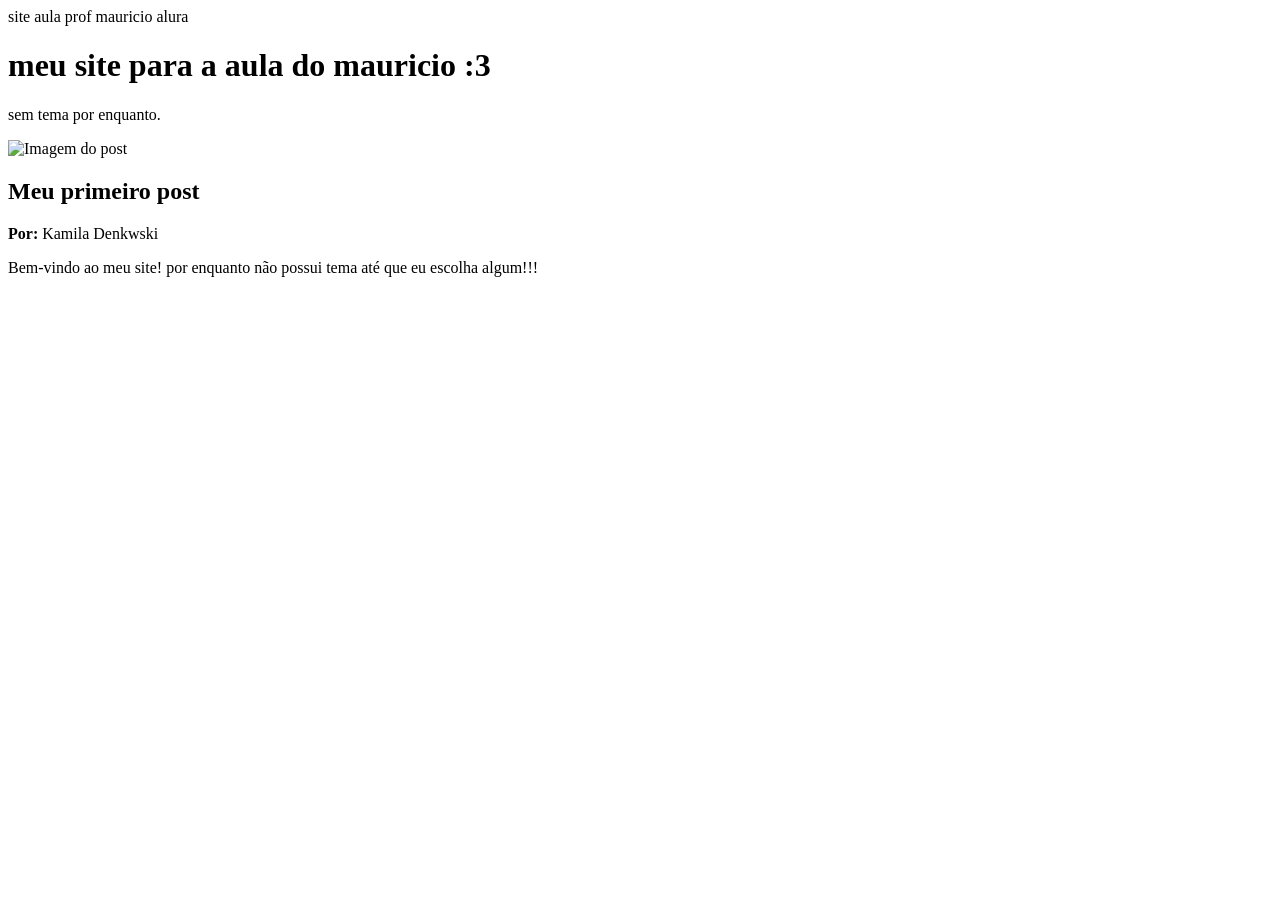
==== index.html @ 8d6f8e75 "Rename aula mauricio/index.html to index.html" ====
site aula prof mauricio alura
<!DOCTYPE html>
<html lang="pt-BR">
<head>
    <meta charset="UTF-8">
    <meta name="viewport" content="width=device-width, initial-scale=1.0">
    <title>Meu site</title>
    <link rel="stylesheet" href="style.css">
</head>
<body>

    <div class="container">

        <header class="banner">
            <h1>meu site para a aula do mauricio :3</h1>
            <p>sem tema por enquanto.</p>
        </header>

        <main>
            <img src="imagens/foto.png" alt="Imagem do post" class="imagem-post">

            <h2>Meu primeiro post</h2>

            <p><strong>Por:</strong> Kamila Denkwski</p>

            <p>
                Bem-vindo ao meu site! por enquanto não possui tema até que eu escolha algum!!!
            </p>
        </main>

    </div>

</body>
</html>
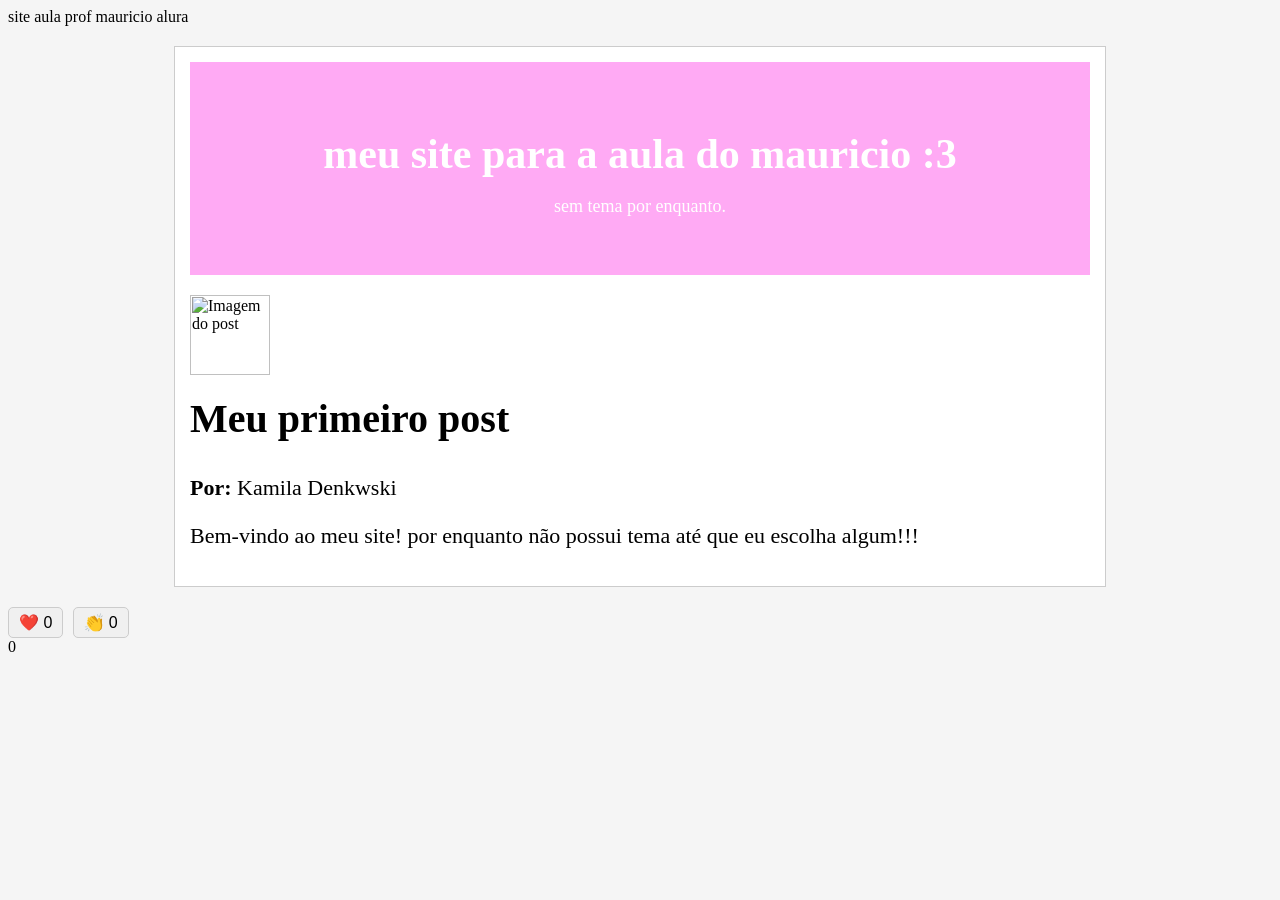
==== commit 856c477a: "Add files via upload" ====
--- a/index.html
+++ b/index.html
@@ -30,5 +30,25 @@
 
     </div>
 
+       <div class="botoes-reacao">
+    <button class="btn-reacao" onclick="computarReacao(this)">
+        ❤️ <span class="contador">0</span>
+    </button>
+    <button class="btn-reacao" onclick="computarReacao(this)">
+        👏 <span class="contador">0</span>
+    </button>
+</div>  <span class="contador">0</span>
+    </button>
+</div>
+<script>
+function computarReacao(botao) {
+    // Pega o número que está dentro do botão atual
+    let contadorSpan = botao.querySelector('.contador');
+    let numeroAtual = parseInt(contadorSpan.innerText);
+    
+    // Soma +1 ao número
+    contadorSpan.innerText = numeroAtual + 1;
+}
+</script>
 </body>
-</html>
+</html>
--- a/style.css
+++ b/style.css
@@ -0,0 +1,58 @@
+body {
+    font-family: Georgia, serif;
+    background-color: #f5f5f5;
+}
+
+.container {
+    width: 900px;
+    margin: 20px auto;
+    background-color: white;
+    border: 1px solid #ccc;
+    padding: 15px;
+}
+
+.banner {
+    background-color: #ffaaf4;
+    color: white;
+    text-align: center;
+    padding: 40px;
+}
+
+.banner h1 {
+    margin-bottom: 10px;
+    font-size: 42px;
+}
+
+.banner p {
+    font-size: 18px;
+}
+
+.imagem-post {
+    width: 80px;
+    margin-top: 20px;
+}
+
+h2 {
+    font-size: 40px;
+    margin-top: 20px;
+}
+
+p {
+    font-size: 22px;
+}
+
+.botoes-reacao {
+    display: flex;
+    gap: 10px; /* Espaço entre os botões */
+    margin-top: 10px;
+}
+
+.btn-reacao {
+    background-color: #f0f0f0;
+    border: 1px solid #ccc;
+    padding: 5px 10px;
+    border-radius: 5px;
+    cursor: pointer;
+    font-size: 16px;
+    transition: background 0.2s;
+}
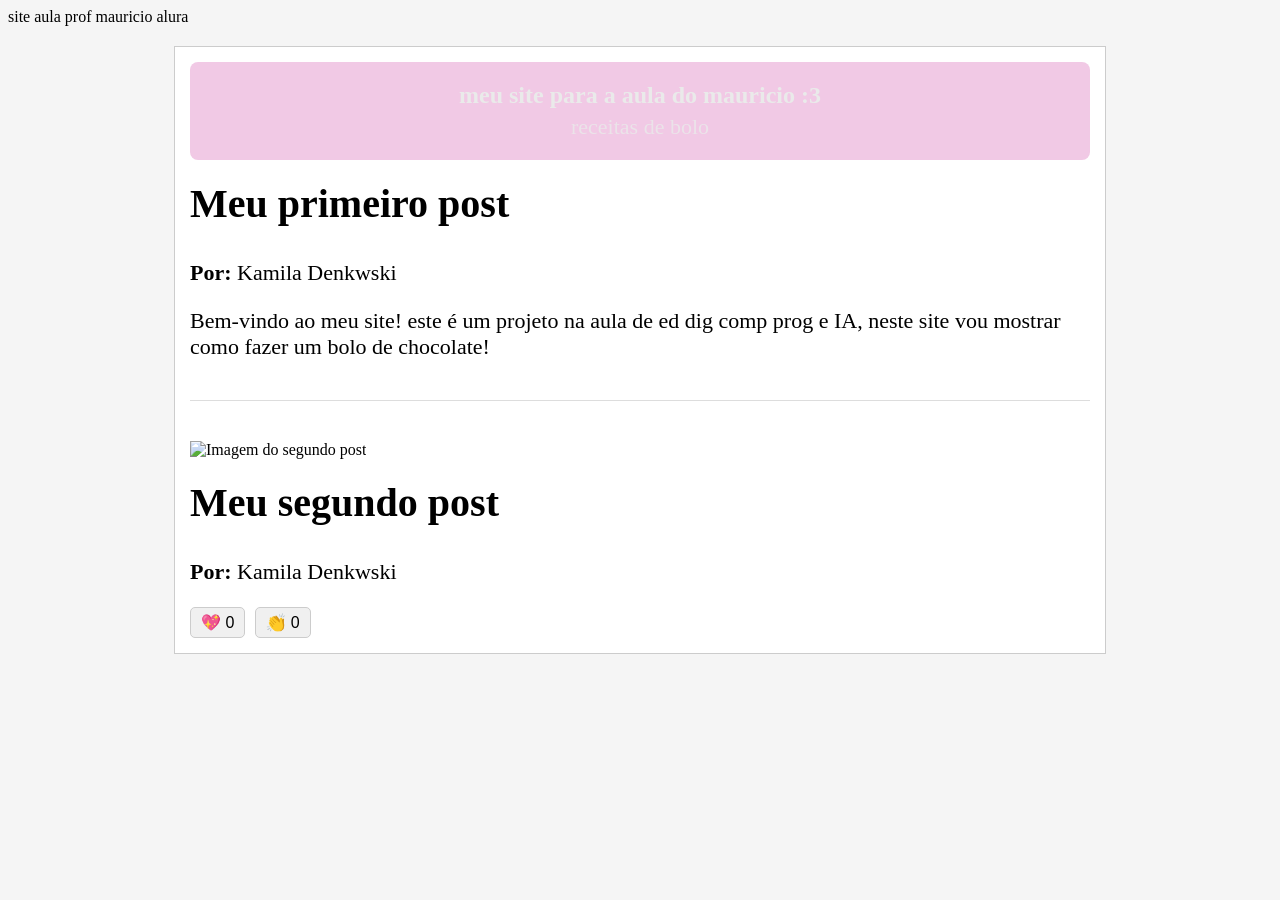
==== commit e50aa393: "Add files via upload" ====
--- a/index.html
+++ b/index.html
@@ -4,51 +4,41 @@
 <head>
     <meta charset="UTF-8">
     <meta name="viewport" content="width=device-width, initial-scale=1.0">
-    <title>Meu site</title>
+    <title>Meu Site</title>
     <link rel="stylesheet" href="style.css">
 </head>
 <body>
 
     <div class="container">
+        <main>
+            
+            <article>
+                <div class="topo-site" style="background-color: #f1c9e5; padding: 20px; text-align: center; color: rgb(234, 234, 234); border-radius: 8px; margin-bottom: 20px;">
+                    <h1 style="margin: 0;">meu site para a aula do mauricio :3</h1>
+                    <p style="margin: 5px 0 0 0; opacity: 0.8;">receitas de bolo</p>
+                </div>
+                
+                <h2>Meu primeiro post</h2>
+                <p><strong>Por:</strong> Kamila Denkwski</p>
+                <p>Bem-vindo ao meu site! este é um projeto na aula de ed dig comp prog e IA, neste site vou mostrar como fazer um bolo de chocolate!</p>
+            </article>
 
-        <header class="banner">
-            <h1>meu site para a aula do mauricio :3</h1>
-            <p>sem tema por enquanto.</p>
-        </header>
+            <hr style="border: 0; height: 1px; background: #ddd; margin: 40px 0;">
 
-        <main>
-            <img src="imagens/foto.png" alt="Imagem do post" class="imagem-post">
+            <article>
+                <img src="imagem.jpg" alt="Imagem do segundo post" style="max-width: 100%; height: auto;">
+                
+                <h2>Meu segundo post</h2>
+                <p><strong>Por:</strong> Kamila Denkwski</p>
+                
+                <div class="botoes-reacao" style="margin-top: 15px;">
+                    <button class="btn-reacao" onclick="computarReacao(this)">💖 <span class="contador">0</span></button>
+                    <button class="btn-reacao" onclick="computarReacao(this)">👏 <span class="contador">0</span></button>
+                </div>
+            </article>
 
-            <h2>Meu primeiro post</h2>
-
-            <p><strong>Por:</strong> Kamila Denkwski</p>
-
-            <p>
-                Bem-vindo ao meu site! por enquanto não possui tema até que eu escolha algum!!!
-            </p>
         </main>
-
     </div>
 
-       <div class="botoes-reacao">
-    <button class="btn-reacao" onclick="computarReacao(this)">
-        ❤️ <span class="contador">0</span>
-    </button>
-    <button class="btn-reacao" onclick="computarReacao(this)">
-        👏 <span class="contador">0</span>
-    </button>
-</div>  <span class="contador">0</span>
-    </button>
-</div>
-<script>
-function computarReacao(botao) {
-    // Pega o número que está dentro do botão atual
-    let contadorSpan = botao.querySelector('.contador');
-    let numeroAtual = parseInt(contadorSpan.innerText);
-    
-    // Soma +1 ao número
-    contadorSpan.innerText = numeroAtual + 1;
-}
-</script>
 </body>
 </html>
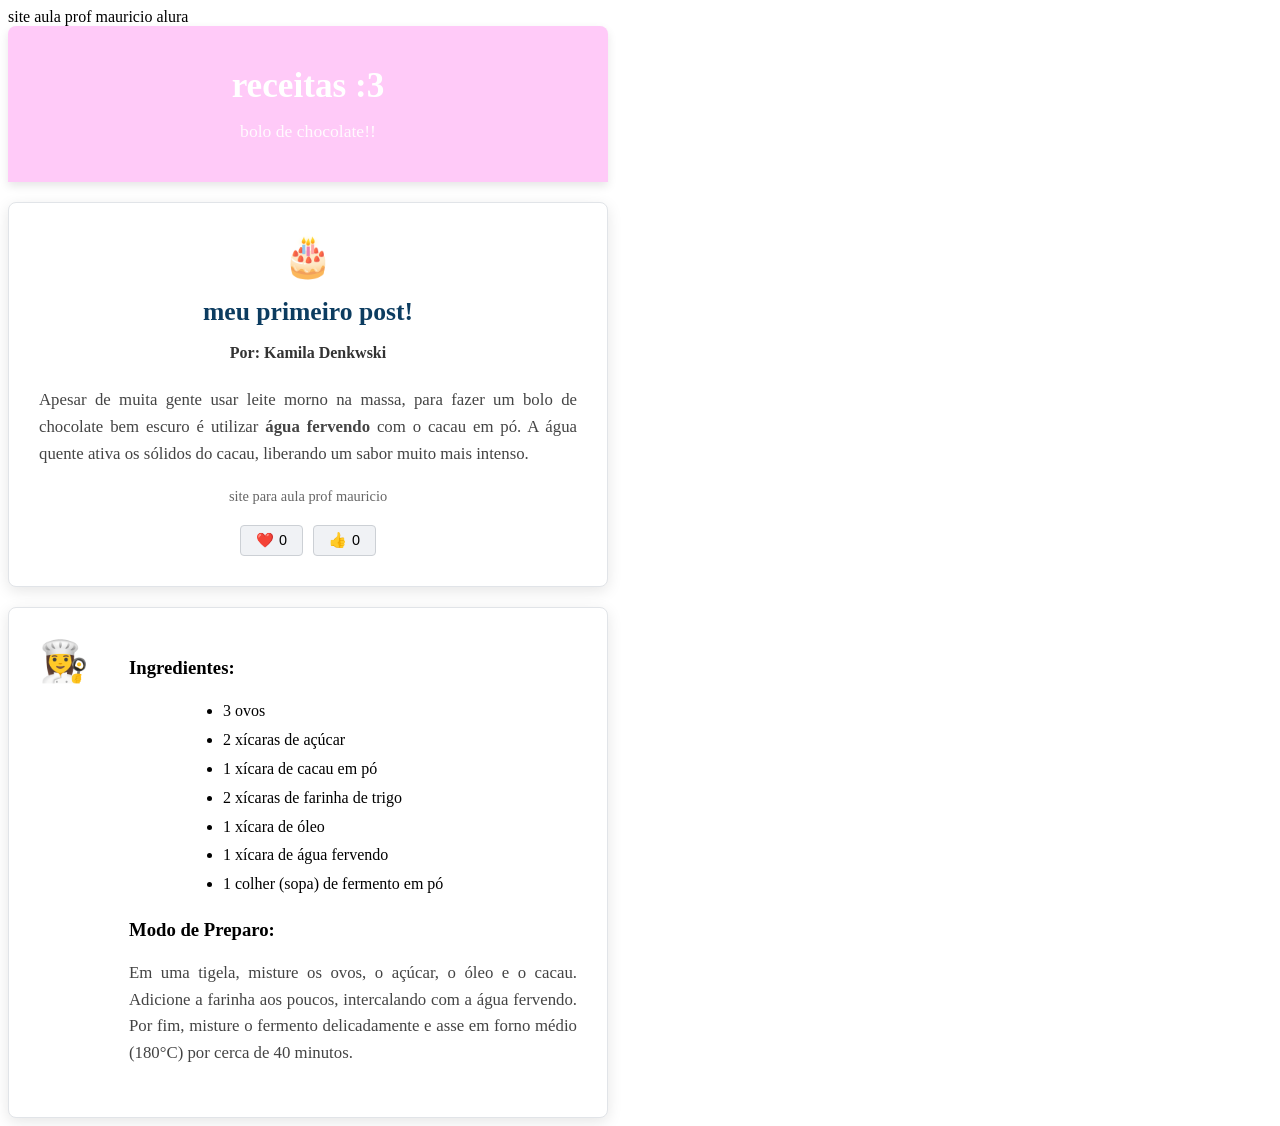
==== commit 956c80f2: "Add files via upload" ====
--- a/index.html
+++ b/index.html
@@ -4,40 +4,53 @@
 <head>
     <meta charset="UTF-8">
     <meta name="viewport" content="width=device-width, initial-scale=1.0">
-    <title>Meu Site</title>
+    <title>receitas de bolo:3</title>
     <link rel="stylesheet" href="style.css">
 </head>
 <body>
 
     <div class="container">
-        <main>
+        <header class="blog-header">
+            <h1> receitas :3</h1>
+            <p> bolo de chocolate!!</p>
+        </header>
+
+        <article class="blog-post">
+            <div class="post-icon">🎂</div>
             
-            <article>
-                <div class="topo-site" style="background-color: #f1c9e5; padding: 20px; text-align: center; color: rgb(234, 234, 234); border-radius: 8px; margin-bottom: 20px;">
-                    <h1 style="margin: 0;">meu site para a aula do mauricio :3</h1>
-                    <p style="margin: 5px 0 0 0; opacity: 0.8;">receitas de bolo</p>
-                </div>
+            <h2>meu primeiro post!</h2>
+            <p class="author">Por: Kamila Denkwski</p>
+            
+            <div class="post-content">
+                <p>Apesar de muita gente usar leite morno na massa, para fazer um bolo de chocolate bem escuro é utilizar <strong>água fervendo</strong> com o cacau em pó. A água quente ativa os sólidos do cacau, liberando um sabor muito mais intenso.</p>
                 
-                <h2>Meu primeiro post</h2>
-                <p><strong>Por:</strong> Kamila Denkwski</p>
-                <p>Bem-vindo ao meu site! este é um projeto na aula de ed dig comp prog e IA, neste site vou mostrar como fazer um bolo de chocolate!</p>
-            </article>
+            </div>
+            
+            <div class="source">site para aula prof mauricio <a href="#"></a></div>
+            
+            <div class="reactions">
+                <button class="btn-reaction">❤️ <span>0</span></button>
+                <button class="btn-reaction">👍 <span>0</span></button>
+            </div>
+        </article>
 
-            <hr style="border: 0; height: 1px; background: #ddd; margin: 40px 0;">
+        <article class="blog-post welcome-post">
+            <div class="post-icon">👩‍🍳</div>
+            <div></div>
+              <div class="post-content">
+    <h3>Ingredientes:</h3>
+    <ul style="text-align: left; max-width: 300px; margin: 0 auto 20px auto; line-height: 1.8;">
+        <li>3 ovos</li>
+        <li>2 xícaras de açúcar</li>
+        <li>1 xícara de cacau em pó</li>
+        <li>2 xícaras de farinha de trigo</li>
+        <li>1 xícara de óleo</li>
+        <li>1 xícara de água fervendo</li>
+        <li>1 colher (sopa) de fermento em pó</li>
+    </ul>
 
-            <article>
-                <img src="imagem.jpg" alt="Imagem do segundo post" style="max-width: 100%; height: auto;">
-                
-                <h2>Meu segundo post</h2>
-                <p><strong>Por:</strong> Kamila Denkwski</p>
-                
-                <div class="botoes-reacao" style="margin-top: 15px;">
-                    <button class="btn-reacao" onclick="computarReacao(this)">💖 <span class="contador">0</span></button>
-                    <button class="btn-reacao" onclick="computarReacao(this)">👏 <span class="contador">0</span></button>
-                </div>
-            </article>
-
-        </main>
+    <h3>Modo de Preparo:</h3>
+    <p>Em uma tigela, misture os ovos, o açúcar, o óleo e o cacau. Adicione a farinha aos poucos, intercalando com a água fervendo. Por fim, misture o fermento delicadamente e asse em forno médio (180°C) por cerca de 40 minutos.</p/div>
     </div>
 
 </body>
--- a/style.css
+++ b/style.css
@@ -1,58 +1,139 @@
+CSS
+/* Configurações Gerais do Layout */
 body {
-    font-family: Georgia, serif;
-    background-color: #f5f5f5;
+    background-color: #f0f2f5;
+    font-family: 'Segoe UI', Tahoma, Geneva, Verdana, sans-serif;
+    margin: 0;
+    padding: 20px;
+    display: flex;
+    justify-content: center;
 }
 
 .container {
-    width: 900px;
-    margin: 20px auto;
-    background-color: white;
-    border: 1px solid #ccc;
-    padding: 15px;
+    width: 100%;
+    max-width: 600px;
 }
 
-.banner {
-    background-color: #ffaaf4;
+/* Estilo do Cabeçalho (Baseado na Imagem 2) */
+.blog-header {
+    background-color: #ffcaf8;
     color: white;
     text-align: center;
-    padding: 40px;
+    padding: 40px 20px;
+    border-radius: 8px 8px 0 0;
+    box-shadow: 0 4px 10px rgba(0, 0, 0, 0.1);
 }
 
-.banner h1 {
-    margin-bottom: 10px;
-    font-size: 42px;
+.blog-header h1 {
+    font-size: 2.2rem;
+    margin: 0 0 15px 0;
 }
 
-.banner p {
-    font-size: 18px;
+.blog-header p {
+    font-size: 1.1rem;
+    margin: 0;
+    font-weight: 300;
+    opacity: 0.9;
 }
 
-.imagem-post {
-    width: 80px;
+/* Estilo dos Cards de Post (Baseado na Imagem 1) */
+.blog-post {
+    background-color: white;
+    border-radius: 8px;
+    padding: 30px;
     margin-top: 20px;
+    box-shadow: 0 4px 15px rgba(0, 0, 0, 0.1);
+    text-align: center;
+    border: 1px solid #e1e4e8;
 }
 
-h2 {
-    font-size: 40px;
-    margin-top: 20px;
+/* Ícone do Post */
+.post-icon {
+    font-size: 2.5rem;
+    margin-bottom: 15px;
 }
 
-p {
-    font-size: 22px;
+/* Títulos e Textos do Post */
+.blog-post h2 {
+    color: #0c3c60;
+    font-size: 1.6rem;
+    margin: 0 0 15px 0;
+    line-height: 1.3;
 }
 
-.botoes-reacao {
-    display: flex;
-    gap: 10px; /* Espaço entre os botões */
-    margin-top: 10px;
+.author {
+    font-weight: bold;
+    color: #333;
+    margin-bottom: 25px;
 }
 
-.btn-reacao {
-    background-color: #f0f0f0;
-    border: 1px solid #ccc;
-    padding: 5px 10px;
-    border-radius: 5px;
+.post-content p {
+    color: #444;
+    line-height: 1.6;
+    text-align: justify;
+    margin-bottom: 20px;
+    font-size: 1.05rem;
+}
+
+.question {
+    color: #0c3c60 !important;
+    font-weight: 500;
+    text-align: center !important;
+    margin-top: 25px;
+}
+
+/* Links de Fonte */
+.source {
+    font-size: 0.9rem;
+    color: #666;
+    margin-bottom: 20px;
+}
+
+.source a {
+    color: #0026ff;
+    text-decoration: underline;
+}
+
+/* Botões de Reação (Curtidas) */
+.reactions {
+    display: flex;
+    justify-content: center;
+    gap: 10px;
+    margin-top: 15px;
+}
+
+.btn-reaction {
+    background-color: #f0f2f5;
+    border: 1px solid #ccd0d5;
+    padding: 6px 15px;
+    border-radius: 4px;
     cursor: pointer;
-    font-size: 16px;
-    transition: background 0.2s;
+    font-size: 0.9rem;
+    display: flex;
+    align-items: center;
+    gap: 5px;
+}
+
+.btn-reaction:hover {
+    background-color: #e4e6eb;
+}
+
+/* Ajuste para o Post de Boas-vindas (Estilo Horizontal da Imagem 2) */
+.welcome-post {
+    display: flex;
+    text-align: left;
+    align-items: flex-start;
+    gap: 20px;
+}
+
+.welcome-post h2 {
+    margin-bottom: 10px;
+}
+
+.welcome-post .author {
+    margin-bottom: 15px;
+}
+
+.welcome-post .reactions {
+    justify-content: flex-start;
 }
